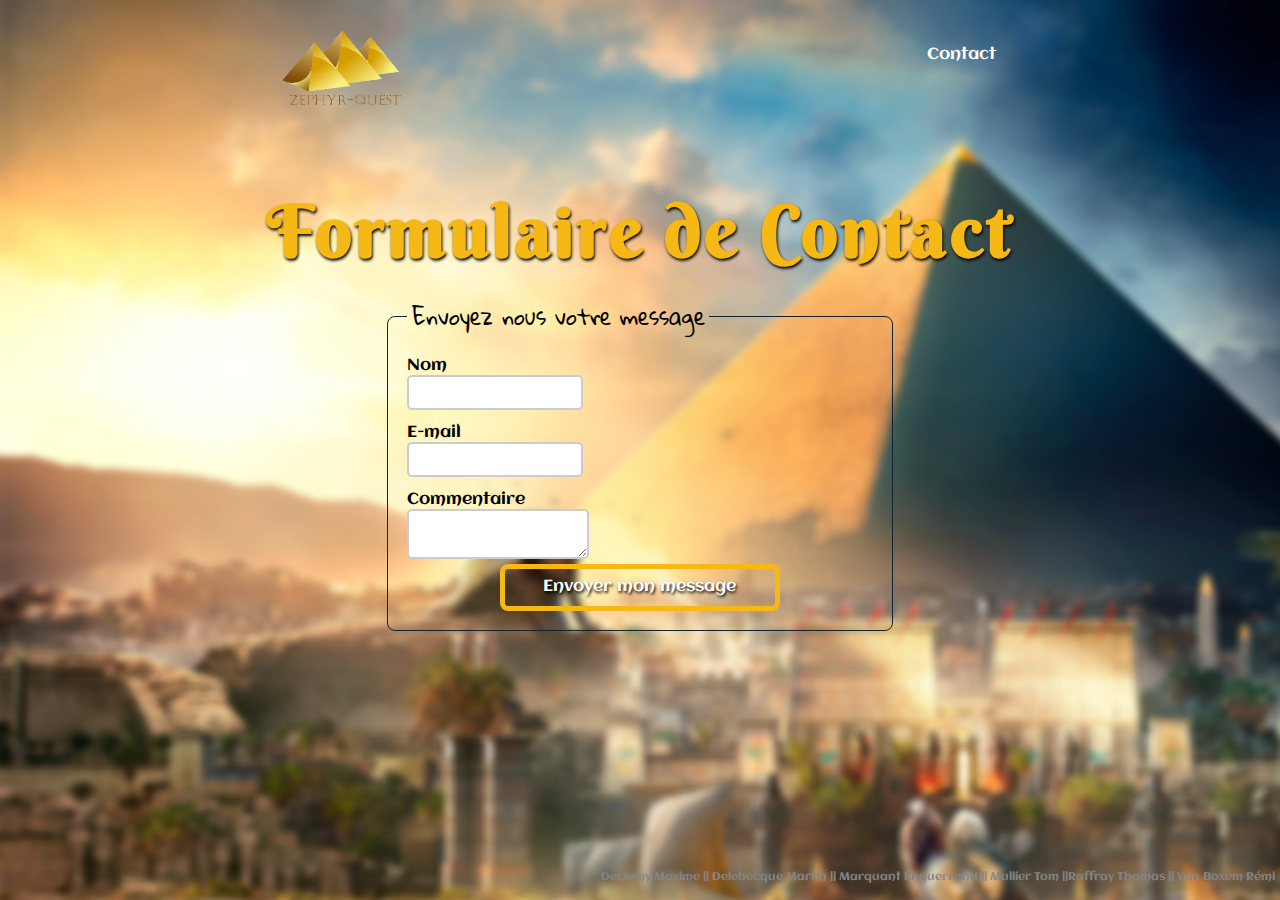
==== pages/contact.html @ e958f1af "page accueil et contact" ====
<!DOCTYPE html>
<html lang="fr">

<head>
    <meta charset="UTF-8">
    <meta name="viewport" content="width=device-width, initial-scale=1.0">
    <title>Zephyr-Quest</title>
    <meta name="description" content="Welcome in our one-line play">
    <meta name="author" content="Thomas RAFFRAY">
    <link rel="stylesheet" href="../style.css">


    <!-- Ajouter les logos -->
    <link rel="stylesheet" href="https://cdnjs.cloudflare.com/ajax/libs/font-awesome/5.15.1/css/all.min.css" integrity="sha512-+4zCK9k+qNFUR5X+cKL9EIR+ZOhtIloNl9GIKS57V1MyNsYpYcUrUeQc9vNfzsWfV28IaLL3i96P9sdNyeRssA==" crossorigin="anonymous" />

    <!--police-->
    <link rel="preconnect" href="https://fonts.gstatic.com">
    <link rel="preconnect" href="https://fonts.gstatic.com">
    <link href="https://fonts.googleapis.com/css2?family=Aclonica&family=Berkshire+Swash&family=Gloria+Hallelujah&display=swap" rel="stylesheet">

    <link rel="icon" type="image/png" sizes="16x16" href="../img/pyramides_logo_detouree.png">
</head>

<body>
    <header>
        <!--barre du haut-->
        <section id="barre_haut">
            <article>
                <a href="../index.html"><img src="../img/pyramides_detouree.png" height="100" alt="Logo"> </a>
            </article>

            <aside>
                <a href="contact.html">Contact</a>
            </aside>
        </section>
    </header>

    <main>
        <!--Formulaire de contact-->


        <section class="contact">

            <h1>Formulaire de Contact</h1>

            <form action="index.php" method="post">
                <fieldset>
                    <legend>Envoyez nous votre message</legend>

                    <div class="flexrow">
                        <label class="required" for="nom">Nom</label>
                        <input type="nom" name="nom" id="nom" maxlength="40" value="" required>
                    </div>

                    <div class="flexrow">
                        <label class="required" for="email">E-mail</label>
                        <input type="email" name="email" id="email" maxlength="100" value="" required>
                    </div>
                    <div class="flexrow2">
                        <label class="required" for="commentaire">Commentaire</label>
                        <textarea type="commentaire" name="commentaire" id="commentaire" minlength="5" maxlength="2000" value="" required></textarea>
                    </div>
                    <div>
                        <button class="btn" type="submit" value="ajout">Envoyer mon message</button>
                    </div>
                </fieldset>
            </form>

    </main>

    <footer>
        <section id="groupe">
            <p>Declemy Maxime || Delebecque Martin || Marquant Enguerrand || Mullier Tom ||Raffray Thomas || Van Boxem Rémi</p>
        </section>
    </footer>

</body>

</html>
---- style.css ----
/*______________ELEMENT DE LA PAGE EN GENERAL_________*/
body {
  background-image: url("img/assassin's Creed Origins blur.jpg");
  background-attachment: fixed;
  background-repeat: no-repeat;
}

/*Polices

    font-family: 'Berkshire Swash', cursive;     //titre

    font-family: 'Gloria Hallelujah', cursive;  //description
    
    font-family: 'Aclonica', sans-serif;        //textes

*/
#barre_haut {
  padding: 1%;
  text-align: center;
  display: -webkit-box;
  display: -ms-flexbox;
  display: flex;
  -ms-flex-pack: distribute;
      justify-content: space-around;
}

#barre_haut aside {
  padding: 2%;
}

#barre_haut a {
  text-decoration: none;
  color: white;
  font-family: 'Aclonica', sans-serif;
}

footer {
  position: absolute;
  bottom: 0;
  width: 99%;
  padding-top: 2%;
  height: 4.5%;
}

#groupe p {
  font-size: 0.7rem;
  color: #858585;
  text-align: right;
  font-family: 'Aclonica', sans-serif;
}

/*__________PAGE INDEX______________*/
#titre {
  text-align: center;
}

#titre h1 {
  font-size: 7.5rem;
  color: #f5b815;
  font-family: 'Berkshire Swash', cursive;
  text-shadow: 1px 2px 3px black;
  padding: 0%;
  margin-bottom: 2%;
  letter-spacing: 0.2rem;
}

#titre h2 {
  font-size: 1.5rem;
  font-family: 'Gloria Hallelujah', cursive;
  margin-bottom: 5%;
  letter-spacing: 0.05rem;
}

#bouton a {
  font-size: 2.5rem;
  color: white;
  text-decoration: none;
  text-align: center;
  font-family: 'Aclonica', sans-serif;
  border: 5px solid #f5b815;
  text-shadow: 1px 2px 3px black;
  margin-left: 38%;
  padding: 2% 8% 2%;
}

/*_______GESTIONNAIRE DE CONTACT_______________*/
.contact h1 {
  text-align: center;
  font-size: 4.5rem;
  color: #f5b815;
  font-family: 'Berkshire Swash', cursive;
  text-shadow: 1px 2px 3px black;
  padding-top: 0%;
  margin-bottom: 1.5%;
  letter-spacing: 0.2rem;
}

fieldset {
  border-radius: 8px;
  border: 1px solid #122430;
  padding: 1.5%;
  margin-right: 30%;
  margin-left: 30%;
}

legend {
  font-family: 'Gloria Hallelujah', cursive;
  font-size: 1.3rem;
  padding-left: 1%;
  padding-right: 1%;
}

.flexrow {
  margin-bottom: 1%;
  font-family: 'Aclonica', sans-serif;
  padding-bottom: 2%;
}

.flexrow2 {
  margin-bottom: 1%;
  font-family: 'Aclonica', sans-serif;
}

input,
textarea {
  border: 2px solid #CCC;
  border-radius: 5px;
  font-family: 'Aclonica', sans-serif;
}

input[type="nom"],
input[type="email"] {
  min-width: 30%;
  max-width: 50%;
  padding: 8px;
  display: block;
}

textarea[type="commentaire"] {
  padding: 8px;
  display: block;
}

button {
  cursor: pointer;
}

.btn {
  color: white;
  text-decoration: none;
  font-family: 'Aclonica', sans-serif;
  text-shadow: 1px 2px 3px black;
  border-radius: 8px;
  padding: 2% 2%;
  font-size: 1rem;
  display: block;
  width: 60%;
  margin: 0 auto;
  border: 5px solid #f5b815;
  background-color: rgba(255, 255, 255, 0);
}
/*# sourceMappingURL=style.css.map */
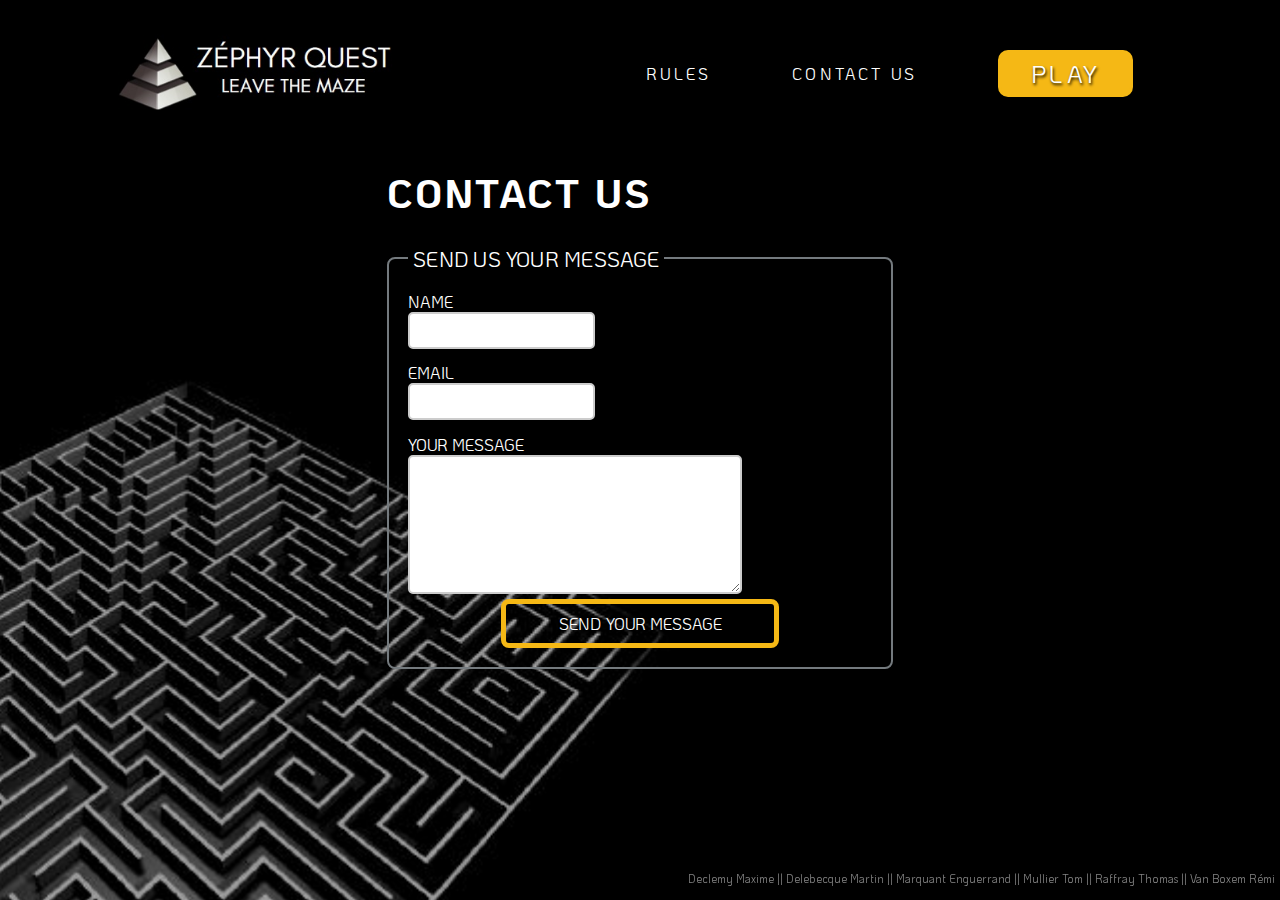
==== commit e9124346: "Update : 2020 Edition" ====
--- a/pages/contact.html
+++ b/pages/contact.html
@@ -4,7 +4,7 @@
 <head>
     <meta charset="UTF-8">
     <meta name="viewport" content="width=device-width, initial-scale=1.0">
-    <title>Zephyr-Quest</title>
+    <title>ZEPHYR QUEST</title>
     <meta name="description" content="Welcome in our one-line play">
     <meta name="author" content="Thomas RAFFRAY">
     <link rel="stylesheet" href="../style.css">
@@ -15,23 +15,40 @@
 
     <!--police-->
     <link rel="preconnect" href="https://fonts.gstatic.com">
-    <link rel="preconnect" href="https://fonts.gstatic.com">
-    <link href="https://fonts.googleapis.com/css2?family=Aclonica&family=Berkshire+Swash&family=Gloria+Hallelujah&display=swap" rel="stylesheet">
+    <link href="https://fonts.googleapis.com/css2?family=KoHo:wght@300&display=swap" rel="stylesheet">
 
-    <link rel="icon" type="image/png" sizes="16x16" href="../img/pyramides_logo_detouree.png">
+    <link rel="icon" type="image/png" sizes="16x16" href="../img/logo2-removebg-preview.png">
 </head>
 
 <body>
     <header>
         <!--barre du haut-->
-        <section id="barre_haut">
-            <article>
-                <a href="../index.html"><img src="../img/pyramides_detouree.png" height="100" alt="Logo"> </a>
-            </article>
+        <section class="barre_haut">
+            <section class="logo">
+                <a href="../index.html"><img src="../img/logo22.PNG.jpg" height="100" alt="Logo"> </a>
+            </section>
+            <section class="barre2">
 
-            <aside>
-                <a href="contact.html">Contact</a>
-            </aside>
+                <table>
+                    <tr>
+                        <td>
+                            <section class="bouton1">
+                                <a href="rules.html">RULES</a>
+                            </section>
+                        </td>
+                        <td>
+                            <section class="bouton1">
+                                <a href="contact.html ">CONTACT US</a>
+                            </section>
+                        </td>
+                        <td>
+                            <section class="bouton2">
+                                <a href="ZephyrQuest.html ">PLAY</a>
+                            </section>
+                        </td>
+                    </tr>
+                </table>
+            </section>
         </section>
     </header>
 
@@ -41,36 +58,37 @@
 
         <section class="contact">
 
-            <h1>Formulaire de Contact</h1>
+            <h1>CONTACT US</h1>
 
             <form action="index.php" method="post">
                 <fieldset>
-                    <legend>Envoyez nous votre message</legend>
+                    <legend>SEND US YOUR MESSAGE</legend>
 
                     <div class="flexrow">
-                        <label class="required" for="nom">Nom</label>
+                        <label class="required" for="nom">NAME</label>
                         <input type="nom" name="nom" id="nom" maxlength="40" value="" required>
                     </div>
 
                     <div class="flexrow">
-                        <label class="required" for="email">E-mail</label>
+                        <label class="required" for="email">EMAIL</label>
                         <input type="email" name="email" id="email" maxlength="100" value="" required>
                     </div>
                     <div class="flexrow2">
-                        <label class="required" for="commentaire">Commentaire</label>
-                        <textarea type="commentaire" name="commentaire" id="commentaire" minlength="5" maxlength="2000" value="" required></textarea>
+                        <label class="required" for="commentaire">YOUR MESSAGE</label>
+                        <textarea type="commentaire" name="commentaire" id="commentaire" minlength="5" rows="7" cols="40" value="" required></textarea>
                     </div>
                     <div>
-                        <button class="btn" type="submit" value="ajout">Envoyer mon message</button>
+                        <button class="btn" type="submit" value="ajout">SEND YOUR MESSAGE</button>
                     </div>
                 </fieldset>
             </form>
+        </section>
 
     </main>
 
     <footer>
-        <section id="groupe">
-            <p>Declemy Maxime || Delebecque Martin || Marquant Enguerrand || Mullier Tom ||Raffray Thomas || Van Boxem Rémi</p>
+        <section class="groupe">
+            <p>Declemy Maxime || Delebecque Martin || Marquant Enguerrand || Mullier Tom || Raffray Thomas || Van Boxem Rémi</p>
         </section>
     </footer>
 
--- a/style.css
+++ b/style.css
@@ -1,162 +1,292 @@
+@charset "UTF-8";
+
 /*______________ELEMENT DE LA PAGE EN GENERAL_________*/
+
 body {
-  background-image: url("img/assassin's Creed Origins blur.jpg");
-  background-attachment: fixed;
-  background-repeat: no-repeat;
-}
-
-/*Polices
-
-    font-family: 'Berkshire Swash', cursive;     //titre
-
-    font-family: 'Gloria Hallelujah', cursive;  //description
-    
-    font-family: 'Aclonica', sans-serif;        //textes
-
-*/
-#barre_haut {
-  padding: 1%;
-  text-align: center;
-  display: -webkit-box;
-  display: -ms-flexbox;
-  display: flex;
-  -ms-flex-pack: distribute;
-      justify-content: space-around;
-}
-
-#barre_haut aside {
-  padding: 2%;
-}
-
-#barre_haut a {
-  text-decoration: none;
-  color: white;
-  font-family: 'Aclonica', sans-serif;
+    background-color: black;
+    background-attachment: fixed;
+    background-repeat: no-repeat;
+    color: white;
+    background-image: url(img/maez-remove-black.jpeg);
+    background-size: 90%;
+    background-position: -380px 300px;
+}
+
+.barre_haut {
+    display: -webkit-box;
+    display: -ms-flexbox;
+    display: flex;
+    -ms-flex-pack: distribute;
+    justify-content: space-around;
+    -webkit-box-align: center;
+    -ms-flex-align: center;
+    align-items: center;
+}
+
+.barre2 {
+    display: -webkit-box;
+    display: -ms-flexbox;
+    display: flex;
+    -ms-flex-pack: distribute;
+    justify-content: space-around;
+    text-align: center;
+    margin-right: 0%;
+}
+
+.barre_haut a {
+    text-decoration: none;
+    color: white;
+    font-family: 'KoHo', sans-serif;
 }
 
 footer {
-  position: absolute;
-  bottom: 0;
-  width: 99%;
-  padding-top: 2%;
-  height: 4.5%;
-}
-
-#groupe p {
-  font-size: 0.7rem;
-  color: #858585;
-  text-align: right;
-  font-family: 'Aclonica', sans-serif;
-}
+    position: fixed;
+    bottom: 0;
+    width: 99%;
+    padding-top: 2%;
+    height: 4.5%;
+}
+
+table {
+    width: 100%;
+    max-width: 900px;
+    margin: 0 auto;
+    text-align: center;
+    border: 2px solid black;
+    border-collapse: collapse;
+    /*pour que les bordures soient fusionnées*/
+}
+
+th,
+td {
+    border: 1px solid black;
+    color: white;
+    padding: 2.5rem;
+    font-family: 'KoHo', sans-serif;
+    letter-spacing: 0.2rem;
+}
+
+.barre2:hover {
+    color: #f5b815;
+}
+
+.bouton2 {
+    font-size: 1.5rem;
+    padding-left: 30px;
+    padding-right: 30px;
+    padding-bottom: 5px;
+    padding-top: 5px;
+    border: 3px solid #f5b815;
+    border-radius: 10px;
+    background-color: #f5b815;
+    text-shadow: 1px 2px 3px black;
+}
+
+.bouton2:hover {
+    -webkit-transition: 1s;
+    transition: 1s;
+    -webkit-transform: scale(1.2);
+    transform: scale(1.2);
+}
+
+.bouton1:hover a {
+    color: #f5b815;
+}
+
 
 /*__________PAGE INDEX______________*/
-#titre {
-  text-align: center;
-}
-
-#titre h1 {
-  font-size: 7.5rem;
-  color: #f5b815;
-  font-family: 'Berkshire Swash', cursive;
-  text-shadow: 1px 2px 3px black;
-  padding: 0%;
-  margin-bottom: 2%;
-  letter-spacing: 0.2rem;
-}
-
-#titre h2 {
-  font-size: 1.5rem;
-  font-family: 'Gloria Hallelujah', cursive;
-  margin-bottom: 5%;
-  letter-spacing: 0.05rem;
-}
-
-#bouton a {
-  font-size: 2.5rem;
-  color: white;
-  text-decoration: none;
-  text-align: center;
-  font-family: 'Aclonica', sans-serif;
-  border: 5px solid #f5b815;
-  text-shadow: 1px 2px 3px black;
-  margin-left: 38%;
-  padding: 2% 8% 2%;
-}
+
+.aventurier {
+    display: -webkit-box;
+    display: -ms-flexbox;
+    display: flex;
+    margin-left: 61%;
+    margin-top: -400px;
+}
+
+.aventurier img {
+    height: 60%;
+}
+
+.groupe p {
+    font-size: 0.7rem;
+    color: #858585;
+    text-align: right;
+    font-family: 'KoHo', sans-serif;
+}
+
+.titre {
+    text-align: left;
+    margin-top: 10%;
+    margin-left: 16%;
+}
+
+.titre h1 {
+    font-size: 2.5rem;
+    text-shadow: 1px 2px 3px black;
+    font-family: 'KoHo', sans-serif;
+    padding: 0%;
+    margin-bottom: 2%;
+    letter-spacing: 0.15rem;
+}
+
+.titre h2 {
+    font-size: 1.2rem;
+    font-family: 'KoHo', sans-serif;
+    margin-bottom: 5%;
+    letter-spacing: 0.15rem;
+}
+
+.bouton a {
+    font-size: 1.5rem;
+    color: white;
+    text-decoration: none;
+    text-align: center;
+    font-family: 'Aclonica', sans-serif;
+    border: 4px solid #f5b815;
+    border-radius: 10px;
+    text-shadow: 1px 2px 3px black;
+    margin-left: 16%;
+    padding: 1% 7% 1%;
+}
+
+.bouton a:hover {
+    background-color: #f5b815;
+}
+
 
 /*_______GESTIONNAIRE DE CONTACT_______________*/
+
 .contact h1 {
-  text-align: center;
-  font-size: 4.5rem;
-  color: #f5b815;
-  font-family: 'Berkshire Swash', cursive;
-  text-shadow: 1px 2px 3px black;
-  padding-top: 0%;
-  margin-bottom: 1.5%;
-  letter-spacing: 0.2rem;
+    text-align: left;
+    margin-left: 30%;
+    font-size: 2.5rem;
+    text-shadow: 1px 2px 3px black;
+    font-family: 'KoHo', sans-serif;
+    letter-spacing: 0.15rem;
 }
 
 fieldset {
-  border-radius: 8px;
-  border: 1px solid #122430;
-  padding: 1.5%;
-  margin-right: 30%;
-  margin-left: 30%;
+    border-radius: 8px;
+    border: 2px solid #747a7e;
+    padding: 1.5%;
+    margin-right: 30%;
+    margin-left: 30%;
 }
 
 legend {
-  font-family: 'Gloria Hallelujah', cursive;
-  font-size: 1.3rem;
-  padding-left: 1%;
-  padding-right: 1%;
+    font-family: 'KoHo', sans-serif;
+    font-size: 1.3rem;
+    padding-left: 1%;
+    padding-right: 1%;
 }
 
 .flexrow {
-  margin-bottom: 1%;
-  font-family: 'Aclonica', sans-serif;
-  padding-bottom: 2%;
+    margin-bottom: 1%;
+    font-family: 'KoHo', sans-serif;
+    padding-bottom: 2%;
 }
 
 .flexrow2 {
-  margin-bottom: 1%;
-  font-family: 'Aclonica', sans-serif;
+    margin-bottom: 1%;
+    font-family: 'KoHo', sans-serif;
 }
 
 input,
 textarea {
-  border: 2px solid #CCC;
-  border-radius: 5px;
-  font-family: 'Aclonica', sans-serif;
+    border: 2px solid #CCC;
+    border-radius: 5px;
+    font-family: 'KoHo', sans-serif;
 }
 
 input[type="nom"],
 input[type="email"] {
-  min-width: 30%;
-  max-width: 50%;
-  padding: 8px;
-  display: block;
+    min-width: 30%;
+    max-width: 50%;
+    padding: 8px;
+    display: block;
 }
 
 textarea[type="commentaire"] {
-  padding: 8px;
-  display: block;
+    padding: 8px;
+    display: block;
 }
 
 button {
-  cursor: pointer;
+    cursor: pointer;
 }
 
 .btn {
-  color: white;
-  text-decoration: none;
-  font-family: 'Aclonica', sans-serif;
-  text-shadow: 1px 2px 3px black;
-  border-radius: 8px;
-  padding: 2% 2%;
-  font-size: 1rem;
-  display: block;
-  width: 60%;
-  margin: 0 auto;
-  border: 5px solid #f5b815;
-  background-color: rgba(255, 255, 255, 0);
-}
+    color: white;
+    text-decoration: none;
+    font-family: 'KoHo', sans-serif;
+    text-shadow: 1px 2px 3px black;
+    border-radius: 8px;
+    padding: 2% 2%;
+    font-size: 1rem;
+    display: block;
+    width: 60%;
+    margin: 0 auto;
+    border: 5px solid #f5b815;
+    background-color: rgba(255, 255, 255, 0);
+}
+
+.btn:hover {
+    background-color: #f5b815;
+}
+
+
+/*_______________RULES________*/
+
+.regles {
+    text-align: left;
+    margin-top: 10%;
+    margin-left: 16%;
+}
+
+.regles h1 {
+    font-size: 2.5rem;
+    text-shadow: 1px 2px 3px black;
+    font-family: 'KoHo', sans-serif;
+    padding: 0%;
+    margin-bottom: 2%;
+    letter-spacing: 0.15rem;
+}
+
+.regles h2 {
+    font-size: 1.2rem;
+    font-family: 'KoHo', sans-serif;
+    margin-bottom: 5%;
+    letter-spacing: 0.15rem;
+}
+
+
+/*__________PAGE JEU _____________*/
+
+.fond_jeu {
+    margin-left: 29%;
+    margin-top: -8%;
+    padding: 0%;
+}
+
+.bouton_commande {
+    margin-left: 26%;
+    margin-top: -0.7%;
+}
+
+.play,
+.pause,
+.reset {
+    padding: 0.5rem;
+    font-size: 1.5rem;
+    cursor: pointer;
+}
+
+.timer {
+    margin-top: -2%;
+    margin-left: 29%;
+    font-size: 2rem;
+}
+
+
 /*# sourceMappingURL=style.css.map */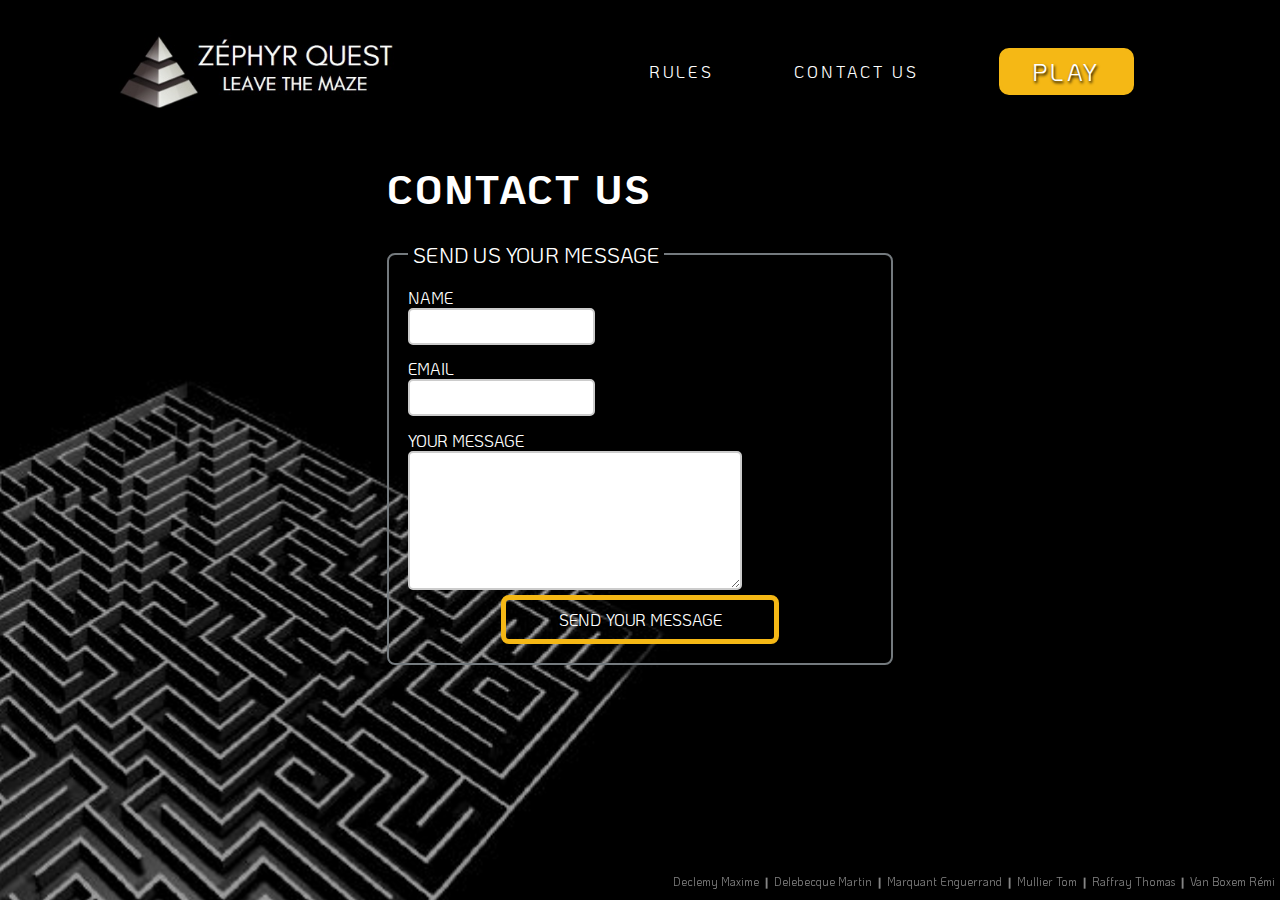
==== commit d2ce8c5a: "25/05 page mentions" ====
--- a/pages/contact.html
+++ b/pages/contact.html
@@ -88,7 +88,7 @@
 
     <footer>
         <section class="groupe">
-            <p>Declemy Maxime || Delebecque Martin || Marquant Enguerrand || Mullier Tom || Raffray Thomas || Van Boxem Rémi</p>
+            <p><a href="mentionslegales.html">Declemy Maxime &#x2759 Delebecque Martin &#x2759 Marquant Enguerrand &#x2759 Mullier Tom &#x2759 Raffray Thomas &#x2759 Van Boxem Rémi</a></p>
         </section>
     </footer>
 
--- a/style.css
+++ b/style.css
@@ -1,292 +1,338 @@
-@charset "UTF-8";
-
 /*______________ELEMENT DE LA PAGE EN GENERAL_________*/
-
 body {
-    background-color: black;
-    background-attachment: fixed;
-    background-repeat: no-repeat;
-    color: white;
-    background-image: url(img/maez-remove-black.jpeg);
-    background-size: 90%;
-    background-position: -380px 300px;
+  background-color: black;
+  background-attachment: fixed;
+  background-repeat: no-repeat;
+  color: white;
+  background-image: url(img/maez-remove-black.jpeg);
+  background-size: 90%;
+  background-position: -380px 300px;
 }
 
 .barre_haut {
-    display: -webkit-box;
-    display: -ms-flexbox;
-    display: flex;
-    -ms-flex-pack: distribute;
-    justify-content: space-around;
-    -webkit-box-align: center;
-    -ms-flex-align: center;
-    align-items: center;
+  display: -webkit-box;
+  display: -ms-flexbox;
+  display: flex;
+  -ms-flex-pack: distribute;
+      justify-content: space-around;
+  -webkit-box-align: center;
+      -ms-flex-align: center;
+          align-items: center;
 }
 
 .barre2 {
-    display: -webkit-box;
-    display: -ms-flexbox;
-    display: flex;
-    -ms-flex-pack: distribute;
-    justify-content: space-around;
+  display: -webkit-box;
+  display: -ms-flexbox;
+  display: flex;
+  -ms-flex-pack: distribute;
+      justify-content: space-around;
+  text-align: center;
+  margin-right: 0%;
+}
+
+.bouton a {
+  font-size: 1.5rem;
+  color: white;
+  text-decoration: none;
+  text-align: center;
+  font-family: 'Aclonica', sans-serif;
+  border: 4px solid #f5b815;
+  border-radius: 10px;
+  text-shadow: 1px 2px 3px black;
+  margin-left: 16%;
+  padding: 1% 7% 1%;
+}
+
+.bouton a:hover {
+  background-color: #f5b815;
+}
+
+@media screen and (max-width: 1024px) {
+  td {
+    display: block;
+  }
+  .barre2 {
     text-align: center;
-    margin-right: 0%;
+  }
+  .barre_haut {
+    display: block;
+  }
+  .aventurier img {
+    display: none;
+  }
+  .bouton {
+    margin-bottom: 40rem;
+  }
+  body {
+    background-position: bottom;
+    background-size: 150%;
+  }
+  main {
+    margin-left: -10%;
+  }
+  footer {
+    position: relative;
+    padding-bottom: 0%;
+  }
+  .groupe p {
+    text-align: center;
+    width: 80%;
+    margin-bottom: 10%;
+    height: 20%;
+  }
 }
 
 .barre_haut a {
-    text-decoration: none;
-    color: white;
-    font-family: 'KoHo', sans-serif;
+  text-decoration: none;
+  color: white;
+  font-family: 'KoHo', sans-serif;
 }
 
 footer {
-    position: fixed;
-    bottom: 0;
-    width: 99%;
-    padding-top: 2%;
-    height: 4.5%;
+  position: fixed;
+  bottom: 0;
+  width: 99%;
+  padding-bottom: 0%;
+  height: auto;
 }
 
 table {
-    width: 100%;
-    max-width: 900px;
-    margin: 0 auto;
-    text-align: center;
-    border: 2px solid black;
-    border-collapse: collapse;
-    /*pour que les bordures soient fusionnées*/
+  width: 100%;
+  max-width: 900px;
+  margin: 0 auto;
+  text-align: center;
+  border: 2px solid none;
+  border-collapse: collapse;
 }
 
 th,
 td {
-    border: 1px solid black;
-    color: white;
-    padding: 2.5rem;
-    font-family: 'KoHo', sans-serif;
-    letter-spacing: 0.2rem;
+  border: 1px solid none;
+  color: white;
+  padding: 2.5rem;
+  font-family: 'KoHo', sans-serif;
+  letter-spacing: 0.2rem;
 }
 
 .barre2:hover {
-    color: #f5b815;
+  color: #f5b815;
 }
 
 .bouton2 {
-    font-size: 1.5rem;
-    padding-left: 30px;
-    padding-right: 30px;
-    padding-bottom: 5px;
-    padding-top: 5px;
-    border: 3px solid #f5b815;
-    border-radius: 10px;
-    background-color: #f5b815;
-    text-shadow: 1px 2px 3px black;
+  font-size: 1.5rem;
+  padding-left: 30px;
+  padding-right: 30px;
+  padding-bottom: 5px;
+  padding-top: 5px;
+  border: 3px solid #f5b815;
+  border-radius: 10px;
+  background-color: #f5b815;
+  text-shadow: 1px 2px 3px black;
 }
 
 .bouton2:hover {
-    -webkit-transition: 1s;
-    transition: 1s;
-    -webkit-transform: scale(1.2);
-    transform: scale(1.2);
+  -webkit-transition: 1s;
+  transition: 1s;
+  -webkit-transform: scale(1.2);
+          transform: scale(1.2);
 }
 
 .bouton1:hover a {
-    color: #f5b815;
-}
-
+  color: #f5b815;
+}
 
 /*__________PAGE INDEX______________*/
-
 .aventurier {
-    display: -webkit-box;
-    display: -ms-flexbox;
-    display: flex;
-    margin-left: 61%;
-    margin-top: -400px;
+  display: -webkit-box;
+  display: -ms-flexbox;
+  display: flex;
+  margin-left: 61%;
+  margin-top: -400px;
 }
 
 .aventurier img {
-    height: 60%;
+  height: 60%;
 }
 
 .groupe p {
-    font-size: 0.7rem;
-    color: #858585;
-    text-align: right;
-    font-family: 'KoHo', sans-serif;
+  font-size: 0.7rem;
+  color: #858585;
+  text-align: right;
+  font-family: 'KoHo', sans-serif;
+  padding-bottom: 0%;
+  /*text-shadow: 1px 2px 3px black;*/
+}
+
+.groupe a {
+  text-decoration: none;
+  color: #858585;
 }
 
 .titre {
-    text-align: left;
-    margin-top: 10%;
-    margin-left: 16%;
+  text-align: left;
+  margin-top: 10%;
+  margin-left: 16%;
 }
 
 .titre h1 {
-    font-size: 2.5rem;
-    text-shadow: 1px 2px 3px black;
-    font-family: 'KoHo', sans-serif;
-    padding: 0%;
-    margin-bottom: 2%;
-    letter-spacing: 0.15rem;
+  font-size: 2.5rem;
+  text-shadow: 1px 2px 3px black;
+  font-family: 'KoHo', sans-serif;
+  padding: 0%;
+  margin-bottom: 2%;
+  letter-spacing: 0.15rem;
 }
 
 .titre h2 {
-    font-size: 1.2rem;
-    font-family: 'KoHo', sans-serif;
-    margin-bottom: 5%;
-    letter-spacing: 0.15rem;
-}
-
-.bouton a {
-    font-size: 1.5rem;
-    color: white;
-    text-decoration: none;
-    text-align: center;
-    font-family: 'Aclonica', sans-serif;
-    border: 4px solid #f5b815;
-    border-radius: 10px;
-    text-shadow: 1px 2px 3px black;
-    margin-left: 16%;
-    padding: 1% 7% 1%;
-}
-
-.bouton a:hover {
-    background-color: #f5b815;
-}
-
+  font-size: 1.2rem;
+  font-family: 'KoHo', sans-serif;
+  margin-bottom: 5%;
+  letter-spacing: 0.15rem;
+}
 
 /*_______GESTIONNAIRE DE CONTACT_______________*/
-
 .contact h1 {
-    text-align: left;
-    margin-left: 30%;
-    font-size: 2.5rem;
-    text-shadow: 1px 2px 3px black;
-    font-family: 'KoHo', sans-serif;
-    letter-spacing: 0.15rem;
+  text-align: left;
+  margin-left: 30%;
+  font-size: 2.5rem;
+  text-shadow: 1px 2px 3px black;
+  font-family: 'KoHo', sans-serif;
+  letter-spacing: 0.15rem;
 }
 
 fieldset {
-    border-radius: 8px;
-    border: 2px solid #747a7e;
-    padding: 1.5%;
-    margin-right: 30%;
-    margin-left: 30%;
+  border-radius: 8px;
+  border: 2px solid #747a7e;
+  padding: 1.5%;
+  margin-right: 30%;
+  margin-left: 30%;
 }
 
 legend {
-    font-family: 'KoHo', sans-serif;
-    font-size: 1.3rem;
-    padding-left: 1%;
-    padding-right: 1%;
+  font-family: 'KoHo', sans-serif;
+  font-size: 1.3rem;
+  padding-left: 1%;
+  padding-right: 1%;
 }
 
 .flexrow {
-    margin-bottom: 1%;
-    font-family: 'KoHo', sans-serif;
-    padding-bottom: 2%;
+  margin-bottom: 1%;
+  font-family: 'KoHo', sans-serif;
+  padding-bottom: 2%;
 }
 
 .flexrow2 {
-    margin-bottom: 1%;
-    font-family: 'KoHo', sans-serif;
+  margin-bottom: 1%;
+  font-family: 'KoHo', sans-serif;
 }
 
 input,
 textarea {
-    border: 2px solid #CCC;
-    border-radius: 5px;
-    font-family: 'KoHo', sans-serif;
+  border: 2px solid #CCC;
+  border-radius: 5px;
+  font-family: 'KoHo', sans-serif;
 }
 
 input[type="nom"],
 input[type="email"] {
-    min-width: 30%;
-    max-width: 50%;
-    padding: 8px;
-    display: block;
+  min-width: 30%;
+  max-width: 50%;
+  padding: 8px;
+  display: block;
 }
 
 textarea[type="commentaire"] {
-    padding: 8px;
-    display: block;
+  padding: 8px;
+  display: block;
 }
 
 button {
-    cursor: pointer;
+  cursor: pointer;
 }
 
 .btn {
-    color: white;
-    text-decoration: none;
-    font-family: 'KoHo', sans-serif;
-    text-shadow: 1px 2px 3px black;
-    border-radius: 8px;
-    padding: 2% 2%;
-    font-size: 1rem;
-    display: block;
-    width: 60%;
-    margin: 0 auto;
-    border: 5px solid #f5b815;
-    background-color: rgba(255, 255, 255, 0);
+  color: white;
+  text-decoration: none;
+  font-family: 'KoHo', sans-serif;
+  text-shadow: 1px 2px 3px black;
+  border-radius: 8px;
+  padding: 2% 2%;
+  font-size: 1rem;
+  display: block;
+  width: 60%;
+  margin: 0 auto;
+  border: 5px solid #f5b815;
+  background-color: rgba(255, 255, 255, 0);
 }
 
 .btn:hover {
-    background-color: #f5b815;
-}
-
+  background-color: #f5b815;
+}
 
 /*_______________RULES________*/
-
 .regles {
-    text-align: left;
-    margin-top: 10%;
-    margin-left: 16%;
+  text-align: left;
+  margin-top: 10%;
+  margin-left: 16%;
 }
 
 .regles h1 {
-    font-size: 2.5rem;
-    text-shadow: 1px 2px 3px black;
-    font-family: 'KoHo', sans-serif;
-    padding: 0%;
-    margin-bottom: 2%;
-    letter-spacing: 0.15rem;
+  font-size: 2.5rem;
+  text-shadow: 1px 2px 3px black;
+  font-family: 'KoHo', sans-serif;
+  padding: 0%;
+  margin-bottom: 2%;
+  letter-spacing: 0.15rem;
 }
 
 .regles h2 {
-    font-size: 1.2rem;
-    font-family: 'KoHo', sans-serif;
-    margin-bottom: 5%;
-    letter-spacing: 0.15rem;
-}
-
-
-/*__________PAGE JEU _____________*/
-
-.fond_jeu {
-    margin-left: 29%;
-    margin-top: -8%;
-    padding: 0%;
-}
-
-.bouton_commande {
-    margin-left: 26%;
-    margin-top: -0.7%;
-}
-
-.play,
-.pause,
-.reset {
-    padding: 0.5rem;
-    font-size: 1.5rem;
-    cursor: pointer;
-}
-
-.timer {
-    margin-top: -2%;
-    margin-left: 29%;
-    font-size: 2rem;
-}
-
-
+  font-size: 1.2rem;
+  font-family: 'KoHo', sans-serif;
+  margin-bottom: 5%;
+  letter-spacing: 0.15rem;
+}
+
+/*________________DONEES PERSONNELLES_____________*/
+.donnees {
+  text-align: left;
+  margin-top: 5%;
+  margin-left: 10%;
+  background-image: none;
+}
+
+.donnees h1 {
+  font-size: 2.5rem;
+  text-shadow: 1px 2px 3px black;
+  font-family: 'KoHo', sans-serif;
+  padding: 0%;
+  margin-bottom: 2%;
+  letter-spacing: 0.15rem;
+}
+
+.donnees h2 {
+  font-size: 1.2rem;
+  font-family: 'KoHo', sans-serif;
+  margin-top: 3%;
+  margin-bottom: 2%;
+  letter-spacing: 0.15rem;
+}
+
+.donnees p {
+  margin-right: 5%;
+  font-family: 'KoHo', sans-serif;
+  text-align: justify;
+}
+
+.donnees br {
+  line-height: 1.8rem;
+}
+
+.donnees li {
+  line-height: 1.8rem;
+  font-family: 'KoHo', sans-serif;
+}
+
+.donnees strong {
+  font-weight: 900;
+}
 /*# sourceMappingURL=style.css.map */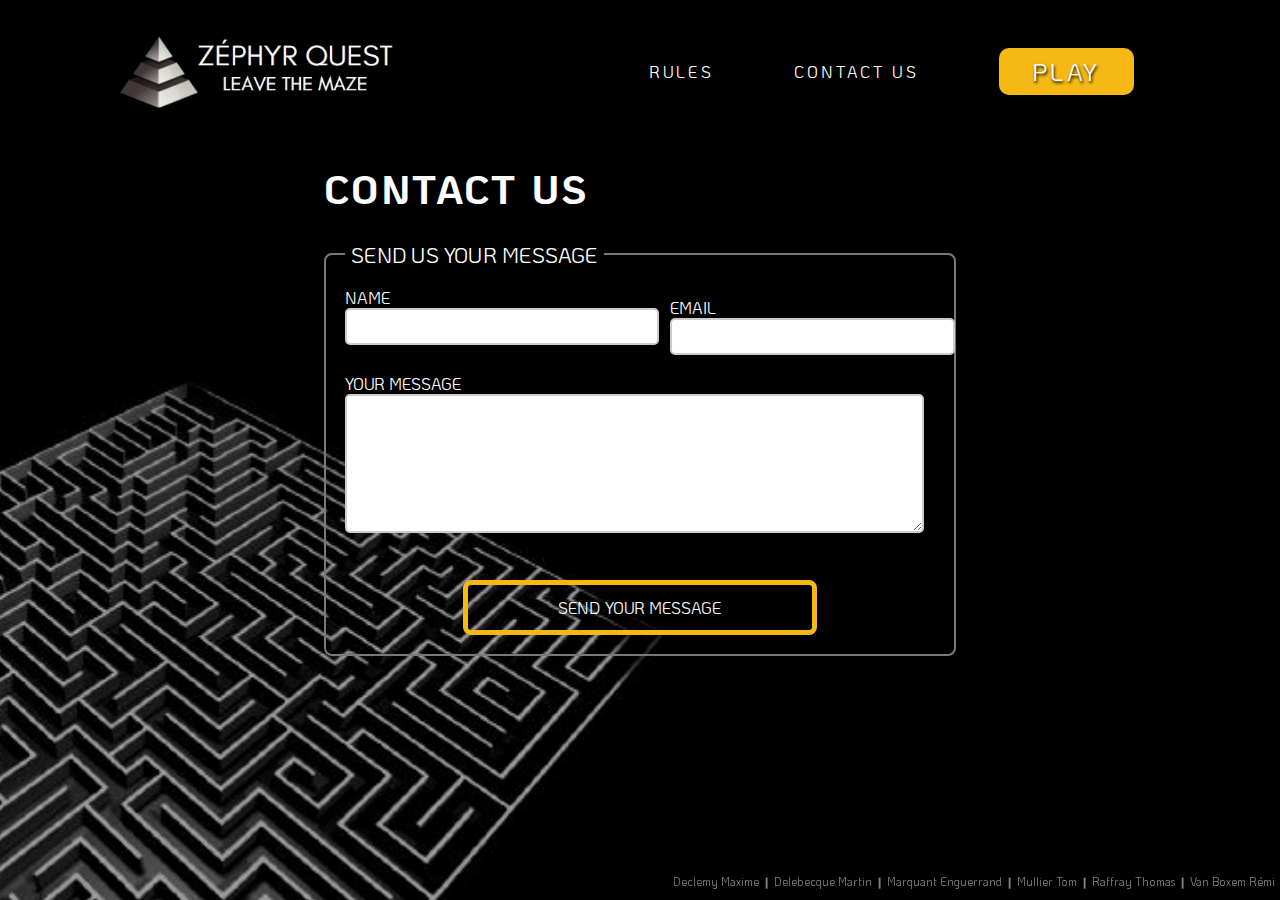
==== commit 5f54ee32: "niveau" ====
--- a/pages/contact.html
+++ b/pages/contact.html
@@ -43,7 +43,7 @@
                         </td>
                         <td>
                             <section class="bouton2">
-                                <a href="ZephyrQuest.html ">PLAY</a>
+                                <a href="niveau.html">PLAY</a>
                             </section>
                         </td>
                     </tr>
@@ -60,22 +60,22 @@
 
             <h1>CONTACT US</h1>
 
-            <form action="index.php" method="post">
+            <form action="index.html" method="post">
                 <fieldset>
                     <legend>SEND US YOUR MESSAGE</legend>
 
-                    <div class="flexrow">
+                    <div class="flexrow1">
                         <label class="required" for="nom">NAME</label>
-                        <input type="nom" name="nom" id="nom" maxlength="40" value="" required>
+                        <input type="nom" name="nom" id="nom" maxlength="40" size="37" value="" required>
                     </div>
 
-                    <div class="flexrow">
+                    <div class="flexrow2">
                         <label class="required" for="email">EMAIL</label>
-                        <input type="email" name="email" id="email" maxlength="100" value="" required>
+                        <input type="email" name="email" id="email" maxlength="100" size="37" value="" required>
                     </div>
-                    <div class="flexrow2">
+                    <div class="flexrow3">
                         <label class="required" for="commentaire">YOUR MESSAGE</label>
-                        <textarea type="commentaire" name="commentaire" id="commentaire" minlength="5" rows="7" cols="40" value="" required></textarea>
+                        <textarea type="commentaire" name="commentaire" id="commentaire" minlength="5" rows="7" cols="73" value="" required></textarea>
                     </div>
                     <div>
                         <button class="btn" type="submit" value="ajout">SEND YOUR MESSAGE</button>
--- a/style.css
+++ b/style.css
@@ -1,5 +1,8 @@
+@charset "UTF-8";
 /*______________ELEMENT DE LA PAGE EN GENERAL_________*/
 body {
+  -moz-user-select: none;
+  /*pour que le texte ne sois pas selectionnable*/
   background-color: black;
   background-attachment: fixed;
   background-repeat: no-repeat;
@@ -7,6 +10,8 @@
   background-image: url(img/maez-remove-black.jpeg);
   background-size: 90%;
   background-position: -380px 300px;
+  -webkit-user-select: none;
+  /* Chrome, Safari, Opéra depuis la version 15 */
 }
 
 .barre_haut {
@@ -130,11 +135,25 @@
   text-shadow: 1px 2px 3px black;
 }
 
-.bouton2:hover {
-  -webkit-transition: 1s;
-  transition: 1s;
-  -webkit-transform: scale(1.2);
-          transform: scale(1.2);
+/*.bouton2:hover {
+            transition: 1s;
+            transform: scale(1.2);
+        }*/
+.bouton10 a {
+  font-size: 1.5rem;
+  color: white;
+  text-decoration: none;
+  text-align: center;
+  font-family: 'Aclonica', sans-serif;
+  border: 4px solid #f5b815;
+  border-radius: 10px;
+  text-shadow: 1px 2px 3px black;
+  margin-left: 16%;
+  padding: 1% 5.5% 1%;
+}
+
+.bouton10 a:hover {
+  background-color: #f5b815;
 }
 
 .bouton1:hover a {
@@ -190,10 +209,30 @@
   letter-spacing: 0.15rem;
 }
 
+.niveau a {
+  font-size: 1.5rem;
+  font-family: 'KoHo', sans-serif;
+  color: white;
+  text-decoration: none;
+  margin-bottom: 5%;
+  letter-spacing: 0.15rem;
+  padding: 0.7%;
+}
+
+.niveau a:hover {
+  color: #f5b815;
+}
+
+.niveau {
+  margin-top: -16%;
+  margin-left: 15%;
+  margin-bottom: 2.5%;
+}
+
 /*_______GESTIONNAIRE DE CONTACT_______________*/
 .contact h1 {
   text-align: left;
-  margin-left: 30%;
+  margin-left: 25%;
   font-size: 2.5rem;
   text-shadow: 1px 2px 3px black;
   font-family: 'KoHo', sans-serif;
@@ -204,8 +243,9 @@
   border-radius: 8px;
   border: 2px solid #747a7e;
   padding: 1.5%;
-  margin-right: 30%;
-  margin-left: 30%;
+  margin-right: 25%;
+  margin-left: 25%;
+  resize: none;
 }
 
 legend {
@@ -215,15 +255,26 @@
   padding-right: 1%;
 }
 
-.flexrow {
+.flexrow1 {
   margin-bottom: 1%;
   font-family: 'KoHo', sans-serif;
   padding-bottom: 2%;
+  resize: none;
 }
 
 .flexrow2 {
+  margin-top: -11%;
+  margin-left: 55%;
   margin-bottom: 1%;
   font-family: 'KoHo', sans-serif;
+  padding-bottom: 2%;
+  resize: none;
+}
+
+.flexrow3 {
+  margin-bottom: 1%;
+  font-family: 'KoHo', sans-serif;
+  resize: none;
 }
 
 input,
@@ -236,7 +287,7 @@
 input[type="nom"],
 input[type="email"] {
   min-width: 30%;
-  max-width: 50%;
+  max-width: 100%;
   padding: 8px;
   display: block;
 }
@@ -263,6 +314,7 @@
   margin: 0 auto;
   border: 5px solid #f5b815;
   background-color: rgba(255, 255, 255, 0);
+  margin-top: 8%;
 }
 
 .btn:hover {
@@ -286,10 +338,19 @@
 }
 
 .regles h2 {
-  font-size: 1.2rem;
+  font-size: 1.7rem;
   font-family: 'KoHo', sans-serif;
   margin-bottom: 5%;
   letter-spacing: 0.15rem;
+}
+
+.regles p {
+  font-size: 1.1rem;
+  font-family: 'KoHo', sans-serif;
+  text-align: justify;
+  margin-bottom: 5%;
+  letter-spacing: 0.15rem;
+  margin-right: 20%;
 }
 
 /*________________DONEES PERSONNELLES_____________*/
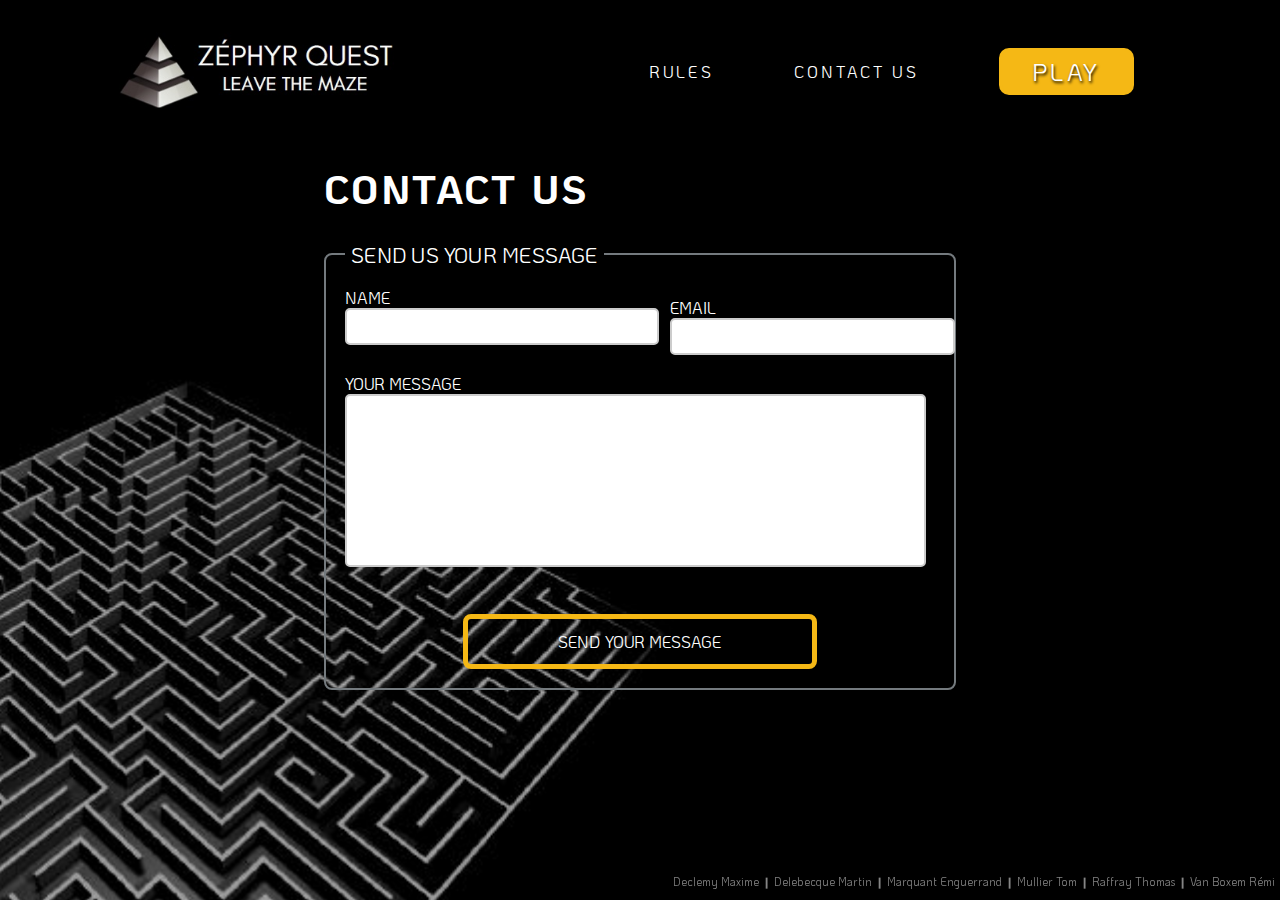
==== commit f02b5b64: "version finale <3" ====
--- a/pages/contact.html
+++ b/pages/contact.html
@@ -73,15 +73,18 @@
                         <label class="required" for="email">EMAIL</label>
                         <input type="email" name="email" id="email" maxlength="100" size="37" value="" required>
                     </div>
+
                     <div class="flexrow3">
                         <label class="required" for="commentaire">YOUR MESSAGE</label>
-                        <textarea type="commentaire" name="commentaire" id="commentaire" minlength="5" rows="7" cols="73" value="" required></textarea>
+                        <textarea type="commentaire" name="commentaire" id="commentaire" minlength="5" value="" required rows="9" resize="none"></textarea>
                     </div>
+
                     <div>
                         <button class="btn" type="submit" value="ajout">SEND YOUR MESSAGE</button>
                     </div>
                 </fieldset>
             </form>
+            <br>
         </section>
 
     </main>
--- a/style.css
+++ b/style.css
@@ -209,7 +209,8 @@
   letter-spacing: 0.15rem;
 }
 
-.niveau a {
+.niveau a,
+.niveau2 a {
   font-size: 1.5rem;
   font-family: 'KoHo', sans-serif;
   color: white;
@@ -219,14 +220,41 @@
   padding: 0.7%;
 }
 
-.niveau a:hover {
+.niveau a:hover,
+.niveau2 a:hover {
   color: #f5b815;
 }
 
 .niveau {
-  margin-top: -16%;
+  margin-top: -1%;
   margin-left: 15%;
   margin-bottom: 2.5%;
+}
+
+.niveau2 {
+  margin-top: -2.3%;
+  margin-left: 17.4%;
+  margin-bottom: 2.5%;
+}
+
+.flexrow0 {
+  color: white;
+  text-align: center;
+  border-radius: 10px;
+  margin-top: -15.5%;
+  margin-left: 15%;
+  padding: 1%;
+  margin-right: 65%;
+  resize: none;
+  font-family: 'KoHo', sans-serif;
+}
+
+.flexrow0 input {
+  padding: 2.5%;
+  text-align: center;
+  border: 3px solid black;
+  background-color: rgba(255, 255, 255, 0.65);
+  outline: none;
 }
 
 /*_______GESTIONNAIRE DE CONTACT_______________*/
@@ -271,10 +299,52 @@
   resize: none;
 }
 
+.flexrow3 textarea {
+  margin-left: 0%;
+  margin-right: 50%;
+  resize: none;
+  width: 95%;
+  height: 40%;
+}
+
 .flexrow3 {
   margin-bottom: 1%;
   font-family: 'KoHo', sans-serif;
   resize: none;
+}
+
+@media screen and (max-width: 1024px) {
+  fieldset {
+    margin-left: 10%;
+    margin-right: 2%;
+  }
+  .flexrow1 {
+    margin-left: 10%;
+    margin-top: 5%;
+  }
+  .flexrow2 {
+    margin-left: 10%;
+    margin-top: 5%;
+  }
+  .flexrow3 {
+    margin-left: 10%;
+    margin-right: 25%;
+  }
+  .btn {
+    margin-top: 10%;
+  }
+  footer .groupe p {
+    display: none;
+  }
+  .regles {
+    margin-right: 5%;
+  }
+}
+
+.flexrow1 input,
+.flexrow2 input,
+.flexrow3 input {
+  outline: none;
 }
 
 input,
@@ -352,48 +422,4 @@
   letter-spacing: 0.15rem;
   margin-right: 20%;
 }
-
-/*________________DONEES PERSONNELLES_____________*/
-.donnees {
-  text-align: left;
-  margin-top: 5%;
-  margin-left: 10%;
-  background-image: none;
-}
-
-.donnees h1 {
-  font-size: 2.5rem;
-  text-shadow: 1px 2px 3px black;
-  font-family: 'KoHo', sans-serif;
-  padding: 0%;
-  margin-bottom: 2%;
-  letter-spacing: 0.15rem;
-}
-
-.donnees h2 {
-  font-size: 1.2rem;
-  font-family: 'KoHo', sans-serif;
-  margin-top: 3%;
-  margin-bottom: 2%;
-  letter-spacing: 0.15rem;
-}
-
-.donnees p {
-  margin-right: 5%;
-  font-family: 'KoHo', sans-serif;
-  text-align: justify;
-}
-
-.donnees br {
-  line-height: 1.8rem;
-}
-
-.donnees li {
-  line-height: 1.8rem;
-  font-family: 'KoHo', sans-serif;
-}
-
-.donnees strong {
-  font-weight: 900;
-}
 /*# sourceMappingURL=style.css.map */